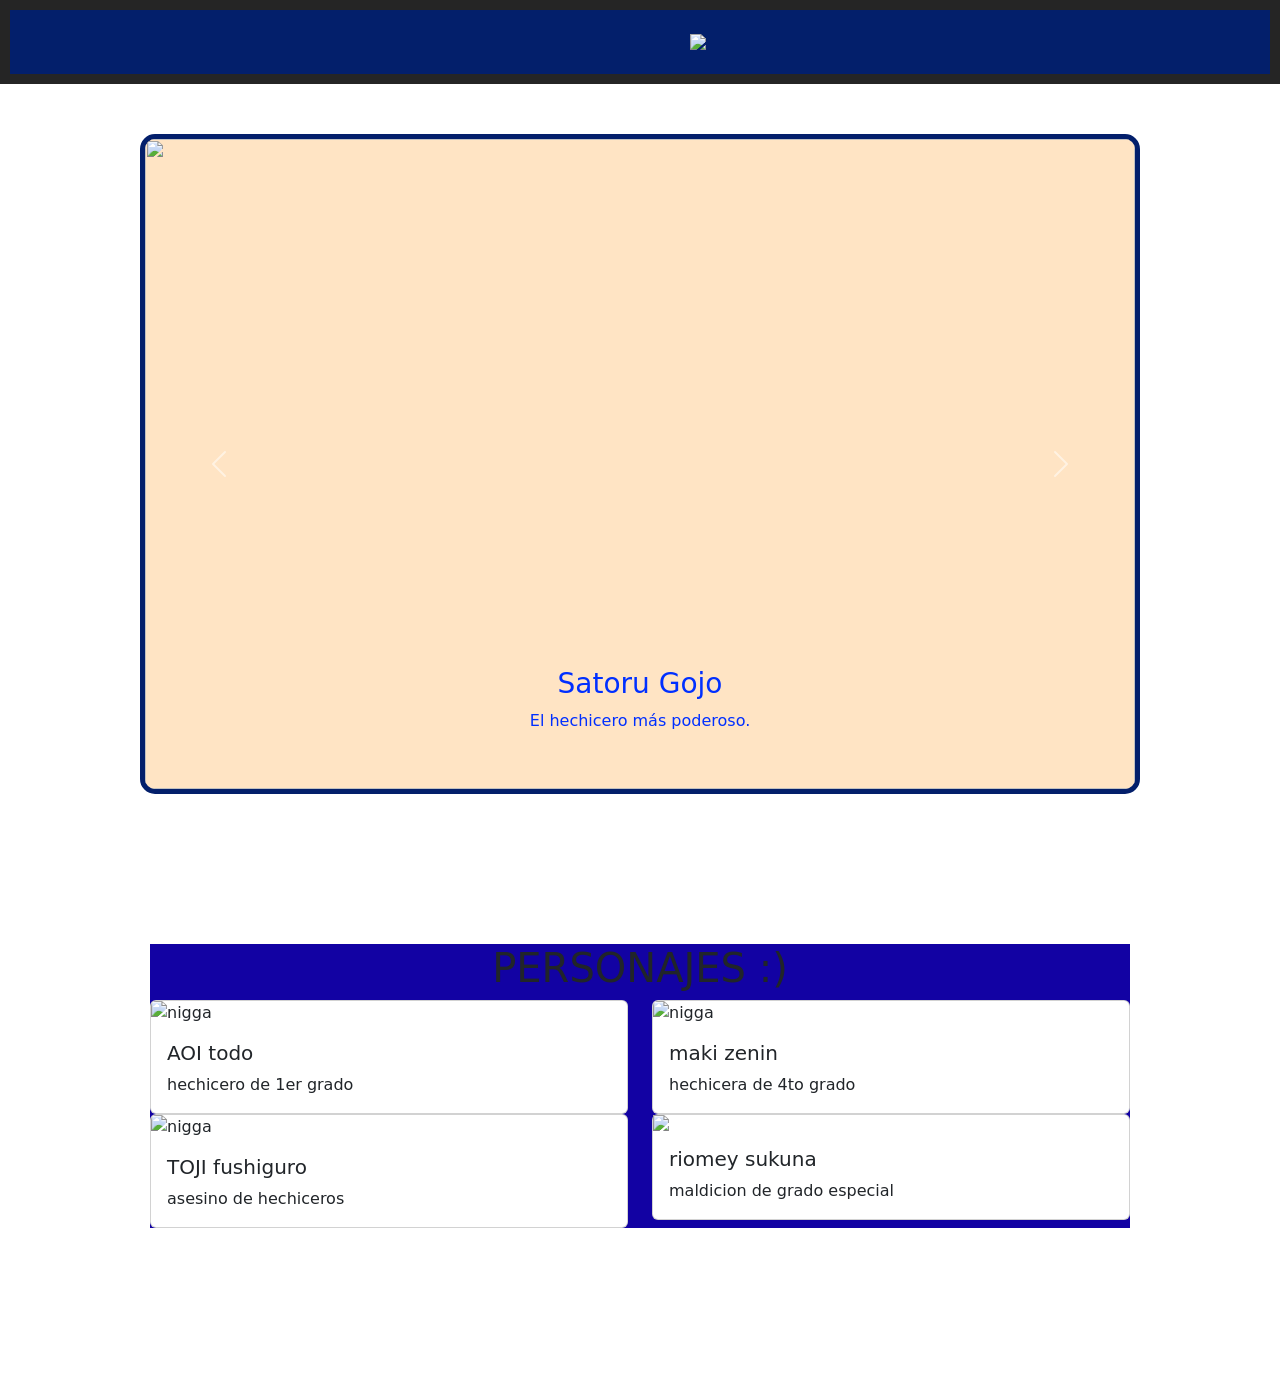
==== index.html @ 54a48105 "Rename tumama.html to index.html" ====
<!doctype html>
<html lang="en">

<head>
    <meta http-equiv="CONTENT-TYPE" content="text/html; charset=UTF-8">
    <meta charset="utf-8">
    <meta name="viewport" content="width=device-width, initial-scale=1">
    <title>Bootstrap demo</title>
    <link rel="stylesheet" href="tumamieshombre.css">
    <link href="https://cdn.jsdelivr.net/npm/bootstrap@5.3.8/dist/css/bootstrap.min.css" rel="stylesheet"
        integrity="sha384-sRIl4kxILFvY47J16cr9ZwB07vP4J8+LH7qKQnuqkuIAvNWLzeN8tE5YBujZqJLB" crossorigin="anonymous">
   <link rel="icon" type="image/x-icon" href="https://wallpapercave.com/wp/wp10321144.jpg">

<body>

    <script src="https://cdn.jsdelivr.net/npm/bootstrap@5.3.8/dist/js/bootstrap.bundle.min.js"
        integrity="sha384-FKyoEForCGlyvwx9Hj09JcYn3nv7wiPVlz7YYwJrWVcXK/BmnVDxM+D2scQbITxI"
        crossorigin="anonymous"></script>
    <style>
        body {


            background-image: url("https://static.wikia.nocookie.net/jujutsu-kaisen/images/7/73/Episodio_02_-_89.jpg/revision/latest/scale-to-width-down/1200?cb=20201015195949&path-prefix=es");
        }
    </style>
    <nav class="indice">
        <img src="https://upload.wikimedia.org/wikipedia/commons/4/49/Jujutsu_Kaisen_logo.png" width="350">

    </nav>

    <div id="carouselExample" class="carousel slide">

        <div class="carousel-inner">
            <div class="carousel-item active">
                <img src="https://giffiles.alphacoders.com/220/220890.gif" class="d-block w-100">
                <div class="carousel-caption d-none d-md-block">
                    <h3>Satoru Gojo</h3>
                    <p>El hechicero más poderoso.</p>
                </div>

            </div>
            <div class="carousel-item">
                <img src="https://64.media.tumblr.com/fd8eaf774708b112f0f3df42b1080b8e/b815f900156a4384-ae/s1280x1920/0aaf0c62318c6a6a426dac349199f3d6e651b129.gif"
                    class="d-block w-100">
                    <div class="carousel-caption d-none d-md-block">
                    <h3>yuki tsukumi</h3>
                    <p>hechicera de grado especial</p>
                </div>
            </div>
            <div class="carousel-item">
                <img src="https://media.tenor.com/PbJDcT1r2WsAAAAC/geto-suguru-geto.gif" class="d-block w-100">
                <div class="carousel-caption d-none d-md-block">
                    <h3>suguro geto</h3>
                    <p>hechicero de grado especial</p>
                </div>
            </div>
            <div class="carousel-item">
                <img src="https://api.triviacreator.com/v1/imgs/quiz/tumblr_88eea7db2e1aeff7957867a11eb579dc_d4fd7808_540-6d3ddeff-c818-4ce1-808d-15cb9d9415fe.gif"
                    class="d-block w-100">
                    <div class="carousel-caption d-none d-md-block">
                    <h3>yuta okkotsu</h3>
                    <p>hechicero de grado especial</p>
                </div>
            </div>
         
        </div>
        <button class="carousel-control-prev" type="button" data-bs-target="#carouselExample" data-bs-slide="prev">
            <span class="carousel-control-prev-icon" aria-hidden="true"></span>
            <span class="visually-hidden"></span>
        </button>
        <button class="carousel-control-next" type="button" data-bs-target="#carouselExample" data-bs-slide="next">
            <span class="carousel-control-next-icon" aria-hidden="true"></span>
            <span class="visually-hidden">Next</span>
        </button>

    </div>

    <div class="tarjetitas">
        <h1>PERSONAJES :)</h1>


        <div class="row">
            <div class="col-sm-6 mb-3 mb-sm-0">
                <div class="card">
                    <img src="https://media.tenor.com/m1arMEn09NcAAAAM/todo-aoi-todo.gif" class="card-img-top"
                        alt="nigga">
                    <div class="card-body">
                        <h5 class="card-title">AOI todo</h5>
                        <p class="card-text">hechicero de 1er grado</p>

                    </div>
                </div>
            </div>
            <div class="col-sm-6">
                <div class="card">
                    <img src="https://media4.giphy.com/media/v1.Y2lkPTZjMDliOTUyZDV0MjV6N3FueGFwYmpnMGdzMmxrOWx1Nnp3enFsN2dyOG0zYmRxaCZlcD12MV9naWZzX3NlYXJjaCZjdD1n/vKHxl6iM2aZdtTdJ0Y/200.gif"
                        class="card-img-top" alt="nigga">
                    <div class="card-body">
                        <h5 class="card-title">maki zenin</h5>
                        <p class="card-text">hechicera de 4to grado</p>

                    </div>
                </div>
            </div>
            <div class="col-sm-6">
                <div class="card">
                    <img src="https://media.tenor.com/d0rfMMI5JWQAAAAM/toji.gif" class="card-img-top" alt="nigga">
                    <div class="card-body">
                        <h5 class="card-title">TOJI fushiguro</h5>
                        <p class="card-text">asesino de hechiceros</p>

                    </div>
                </div>
            </div>
            <div class="col-sm-6">
                <div class="card">
                    <img
                        src="https://usagif.com/wp-content/uploads/gify/11-ryomen-sukuna-and-his-signature-evil-smile.gif">
                    <div class="card-body">
                        <h5 class="card-title">riomey sukuna</h5>
                        <p class="card-text">maldicion de grado especial</p>

                    </div>
                </div>
            </div>
        </div>
</body>

</html>
---- tumamieshombre.css ----
.indice{
    display: flex;
    justify-content: space-between;
    align-items: center;
    padding: 24px;
    background-color: #031f6b;
    color: #ffffff;
    border: #252525 10px solid;
    padding-left: 680px;
    margin-bottom: 50px;
}
h1 {
  text-align: center;
}
.carousel {
    width: 1000px;
    margin: 0 auto;
    border: 5px solid #031f6b;
    border-radius: 15px;
    overflow: hidden;
    background-color: bisque;
}

.carousel img {
    height: 650px;
    object-fit: cover;
}

.carousel-caption h3,
.carousel-caption p {
    color: rgb(0, 47, 255);
}
.tarjetitas{
    background-color: rgb(18, 2, 163);
    margin: 150px;
.card {
  transition: transform 0.3s ease, box-shadow 0.3s ease;
  cursor: pointer;
}

.card:hover {
  transform: scale(1.05);
  box-shadow: 0px 10px 20px rgba(0, 0, 0, 0.4);
}
}

/*nos ayudo mucho la pagina que nos pasate profe :)*/
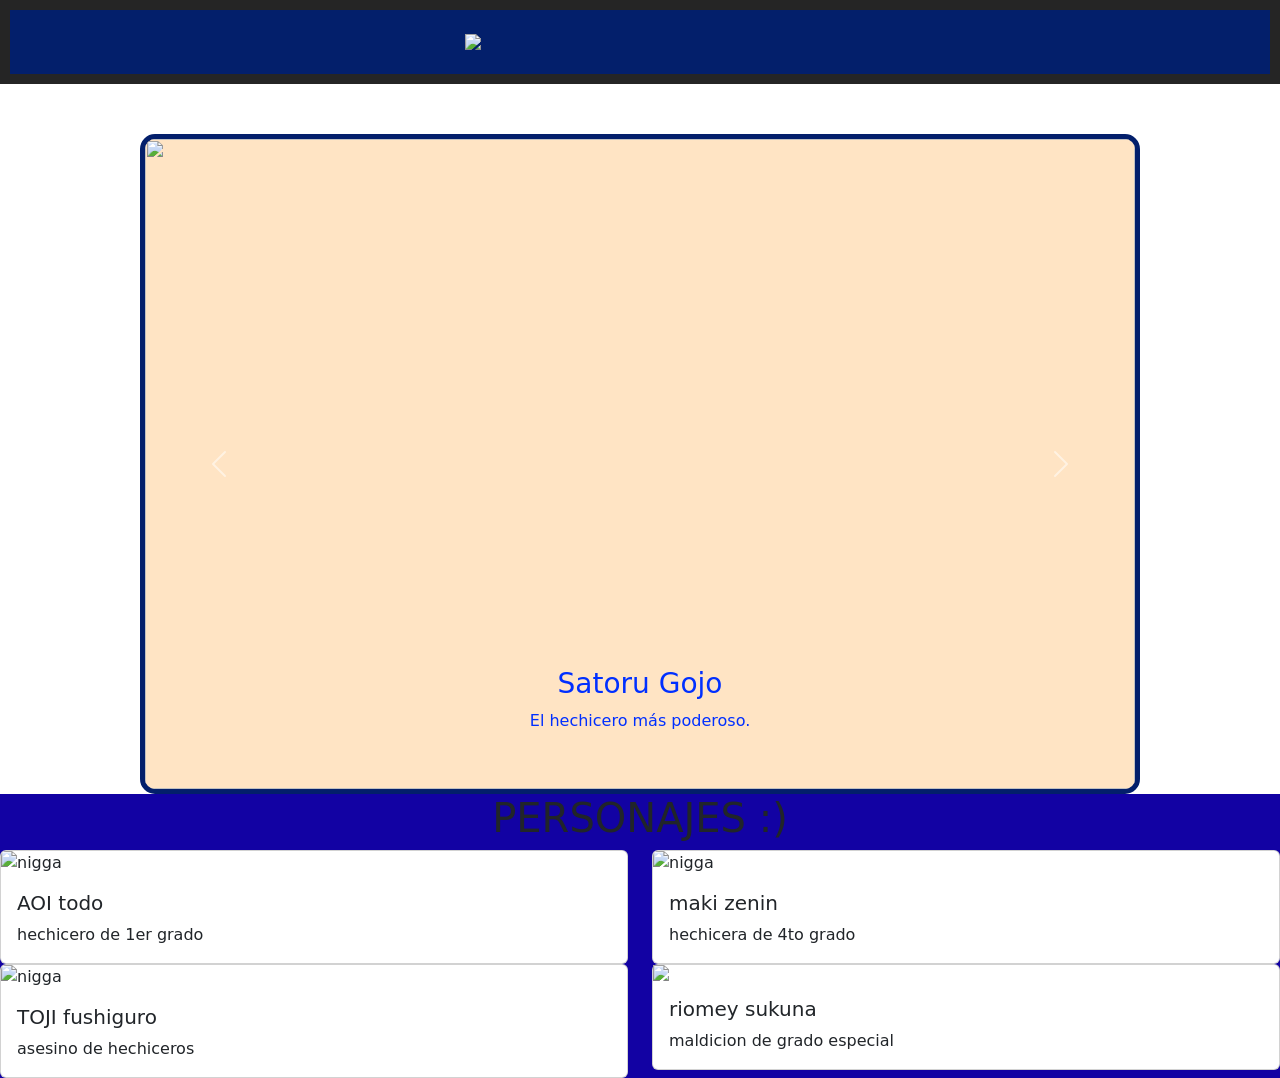
==== commit dc2cff6d: "Rename tumama.html to index.html" ====
--- a/index.html
+++ b/index.html
@@ -9,7 +9,7 @@
     <link rel="stylesheet" href="tumamieshombre.css">
     <link href="https://cdn.jsdelivr.net/npm/bootstrap@5.3.8/dist/css/bootstrap.min.css" rel="stylesheet"
         integrity="sha384-sRIl4kxILFvY47J16cr9ZwB07vP4J8+LH7qKQnuqkuIAvNWLzeN8tE5YBujZqJLB" crossorigin="anonymous">
-   <link rel="icon" type="image/x-icon" href="https://wallpapercave.com/wp/wp10321144.jpg">
+    <link rel="icon" type="image/x-icon" href="https://wallpapercave.com/wp/wp10321144.jpg">
 
 <body>
 
@@ -24,8 +24,10 @@
         }
     </style>
     <nav class="indice">
-        <img src="https://upload.wikimedia.org/wikipedia/commons/4/49/Jujutsu_Kaisen_logo.png" width="350">
+        <div class="imgindice">
+            <img src="https://upload.wikimedia.org/wikipedia/commons/4/49/Jujutsu_Kaisen_logo.png" width="350">
 
+        </div>
     </nav>
 
     <div id="carouselExample" class="carousel slide">
@@ -42,7 +44,7 @@
             <div class="carousel-item">
                 <img src="https://64.media.tumblr.com/fd8eaf774708b112f0f3df42b1080b8e/b815f900156a4384-ae/s1280x1920/0aaf0c62318c6a6a426dac349199f3d6e651b129.gif"
                     class="d-block w-100">
-                    <div class="carousel-caption d-none d-md-block">
+                <div class="carousel-caption d-none d-md-block">
                     <h3>yuki tsukumi</h3>
                     <p>hechicera de grado especial</p>
                 </div>
@@ -57,12 +59,12 @@
             <div class="carousel-item">
                 <img src="https://api.triviacreator.com/v1/imgs/quiz/tumblr_88eea7db2e1aeff7957867a11eb579dc_d4fd7808_540-6d3ddeff-c818-4ce1-808d-15cb9d9415fe.gif"
                     class="d-block w-100">
-                    <div class="carousel-caption d-none d-md-block">
+                <div class="carousel-caption d-none d-md-block">
                     <h3>yuta okkotsu</h3>
                     <p>hechicero de grado especial</p>
                 </div>
             </div>
-         
+
         </div>
         <button class="carousel-control-prev" type="button" data-bs-target="#carouselExample" data-bs-slide="prev">
             <span class="carousel-control-prev-icon" aria-hidden="true"></span>
@@ -77,8 +79,6 @@
 
     <div class="tarjetitas">
         <h1>PERSONAJES :)</h1>
-
-
         <div class="row">
             <div class="col-sm-6 mb-3 mb-sm-0">
                 <div class="card">
@@ -91,7 +91,7 @@
                     </div>
                 </div>
             </div>
-            <div class="col-sm-6">
+            <div class="col-sm-6 mb-3 mb-sm-0">
                 <div class="card">
                     <img src="https://media4.giphy.com/media/v1.Y2lkPTZjMDliOTUyZDV0MjV6N3FueGFwYmpnMGdzMmxrOWx1Nnp3enFsN2dyOG0zYmRxaCZlcD12MV9naWZzX3NlYXJjaCZjdD1n/vKHxl6iM2aZdtTdJ0Y/200.gif"
                         class="card-img-top" alt="nigga">
@@ -102,7 +102,7 @@
                     </div>
                 </div>
             </div>
-            <div class="col-sm-6">
+            <div class="col-sm-6 mb-3 mb-sm-0">
                 <div class="card">
                     <img src="https://media.tenor.com/d0rfMMI5JWQAAAAM/toji.gif" class="card-img-top" alt="nigga">
                     <div class="card-body">
@@ -112,7 +112,7 @@
                     </div>
                 </div>
             </div>
-            <div class="col-sm-6">
+            <div class="col-sm-6 mb-3 mb-sm-0">
                 <div class="card">
                     <img
                         src="https://usagif.com/wp-content/uploads/gify/11-ryomen-sukuna-and-his-signature-evil-smile.gif">
@@ -124,8 +124,7 @@
                 </div>
             </div>
         </div>
+    </div>
 </body>
 
 </html>
-
-
--- a/tumamieshombre.css
+++ b/tumamieshombre.css
@@ -1,13 +1,20 @@
 .indice{
     display: flex;
-    justify-content: space-between;
+    justify-content: center;
     align-items: center;
     padding: 24px;
     background-color: #031f6b;
     color: #ffffff;
     border: #252525 10px solid;
-    padding-left: 680px;
     margin-bottom: 50px;
+
+}
+.imgindice {
+    max-width: 100%;
+    height: auto;
+    display: flex;
+    justify-content: center;
+
 }
 h1 {
   text-align: center;
@@ -19,6 +26,7 @@
     border-radius: 15px;
     overflow: hidden;
     background-color: bisque;
+  
 }
 
 .carousel img {
@@ -30,12 +38,15 @@
 .carousel-caption p {
     color: rgb(0, 47, 255);
 }
+
+
 .tarjetitas{
+    justify-content: center;
     background-color: rgb(18, 2, 163);
-    margin: 150px;
 .card {
   transition: transform 0.3s ease, box-shadow 0.3s ease;
   cursor: pointer;
+
 }
 
 .card:hover {
@@ -44,4 +55,4 @@
 }
 }
 
-/*nos ayudo mucho la pagina que nos pasate profe :)*/
+/*nos ayudo mucho la pagina que nos pasaste profe :)*/
